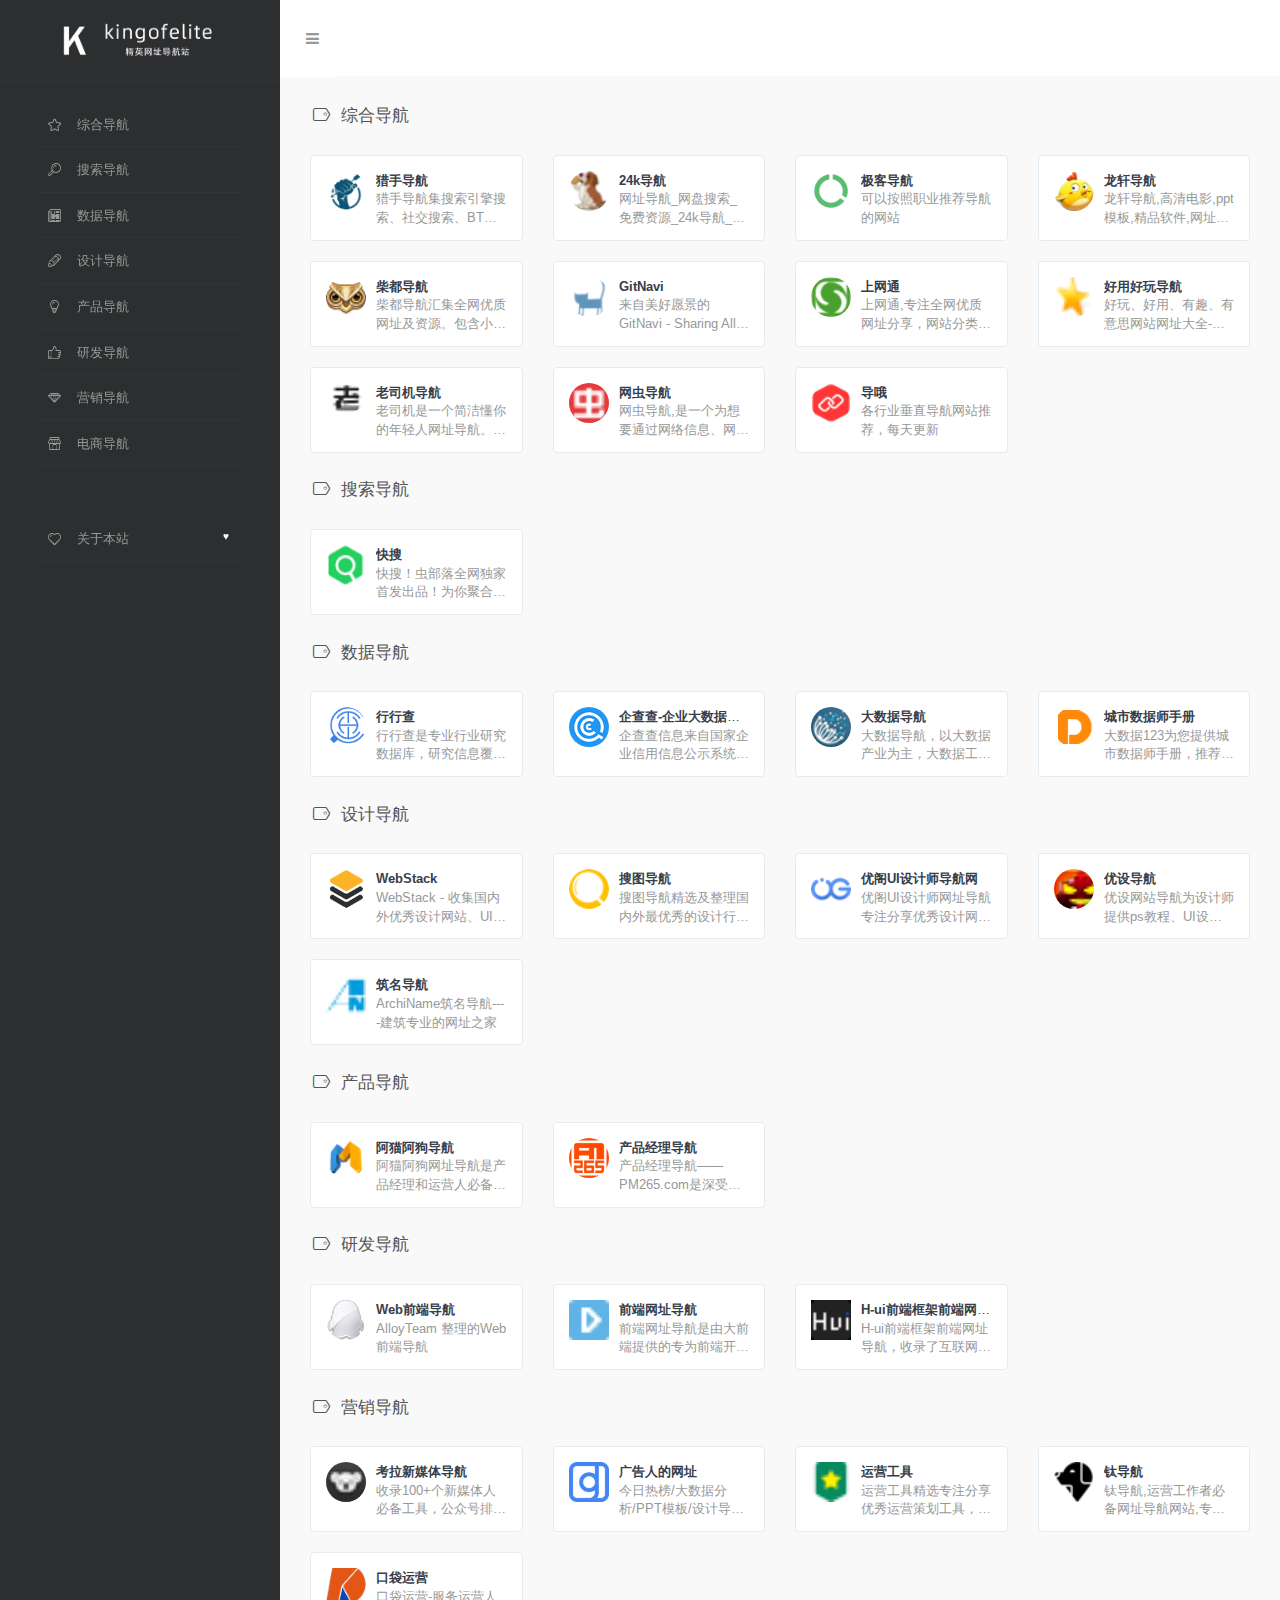
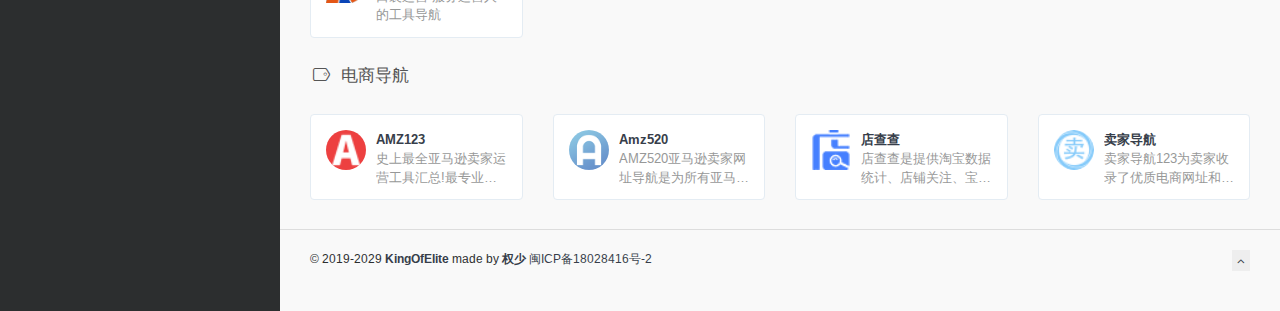
==== index.html @ 4eab6dbd "first commit" ====
<!DOCTYPE html>
<html lang="zh">

<head>
    <script>
      var _hmt = _hmt || [];
      (function() {
        var hm = document.createElement("script");
        hm.src = "https://hm.baidu.com/hm.js?7c1c04d73ad5d10d6b781a9e1c3aa56c";
        var s = document.getElementsByTagName("script")[0];
        s.parentNode.insertBefore(hm, s);
      })();
    </script>
    <!-- <script async src="//pagead2.googlesyndication.com/pagead/js/adsbygoogle.js"></script> -->
    <!-- <script>
    (adsbygoogle = window.adsbygoogle || []).push({
        google_ad_client: "ca-pub-8550836177608334",
        enable_page_level_ads: true
    });
    </script> -->
    <meta charset="UTF-8">
    <title>KingOfElite - 精英必备导航</title>
    <script>
    document.location.href = "cn/index.html";
    // if (navigator.appName == "Netscape") {
    //     var language = navigator.language;
    // } else {
    //     var language = navigator.browserLanguage;
    //
    // }


    // if (language.indexOf("en") > -1) {
    //     document.location.href = "en/index.html";
    // } else if (language.indexOf("zh") > -1) {
    //     document.location.href = "cn/index.html";
    // } else {
    //     document.location.href = "en/index.html";
    //
    // }
    </script>
    <meta charset="utf-8">
    <meta http-equiv="X-UA-Compatible" content="IE=edge">
    <meta name="viewport" content="width=device-width, initial-scale=1.0" />
    <meta name="author" content="quan" />
    <title>KingOfElite - 精英必备导航</title>
    <meta name="keywords" content="综合导航,搜索导航,数据导航,设计导航,产品导航,研发导航,营销导航,电商导航,kingofelite.com">
    <meta name="description" content="KingOfElite - 收集优秀导航网站,按照分类整理收集的导航网站。kingofelite.com">
    <link rel="shortcut icon" href="../assets/images/favicon.png">
    <!-- / FB Open Graph -->
    <meta property="og:type" content="article">
    <meta property="og:url" content="http://kingofelite.com/">
    <meta property="og:title" content="KingOfElite - 精英必备导航">
    <meta property="og:description" content="KingOfElite - 收集优秀导航网站,按照分类整理收集的导航网站。kingofelite.com">
    <meta property="og:image" content="http://kingofelite.com/assets/images/favicon.png">
    <meta property="og:site_name" content="综合导航,搜索导航,数据导航,设计导航,产品导航,研发导航,营销导航,电商导航,kingofelite.com">
    <!-- / Twitter Cards -->
    <!-- <meta name="twitter:card" content="summary_large_image">
    <meta name="twitter:title" content="KingOfElite - 收集国内外优秀设计网站、UI设计资源网站、灵感创意网站、Resources网站，定时更新分享优质产品设计书签。kingofelite.com">
    <meta name="twitter:description" content="UI设计,UI设计素材,设计导航,网址导航,设计资源,创意导航,创意网站导航,设计师网址大全,设计素材大全,设计师导航,UI设计资源,优秀UI设计欣赏,设计师导航,设计师网址大全,设计师网址导航,产品经理网址导航,UX师网址导航,kingofelite.com">
    <meta name="twitter:image" content="http://kingofelite.com/assets/images/KingOfElite_banner_cn.png"> -->
</head>

<body>
    <!-- Global site tag (gtag.js) - Google Analytics -->
    <!-- <script async src="https://www.googletagmanager.com/gtag/js?id=UA-111463289-1"></script> -->
    <!-- <script>
    window.dataLayer = window.dataLayer || [];

    function gtag() {
        dataLayer.push(arguments);
    }
    gtag('js', new Date());

    gtag('config', 'UA-111463289-1');
    </script> -->
</body>

</html>
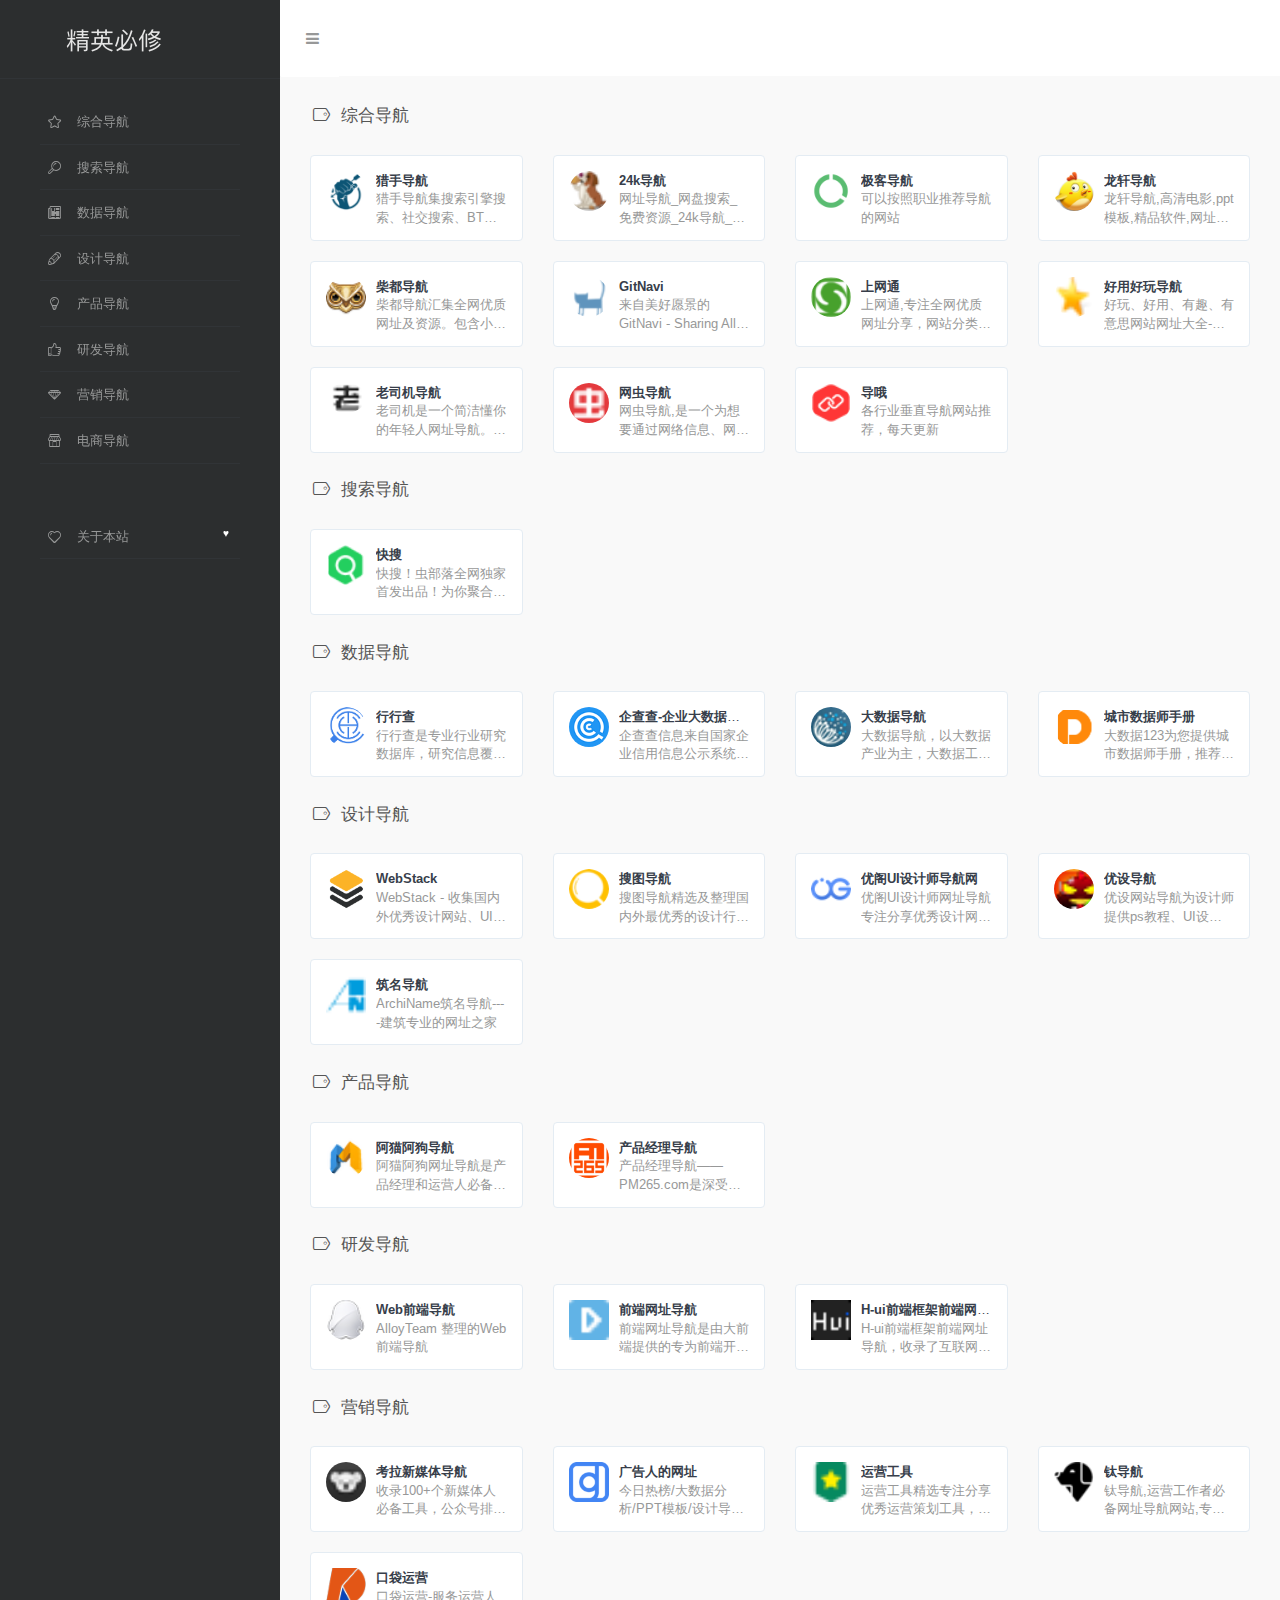
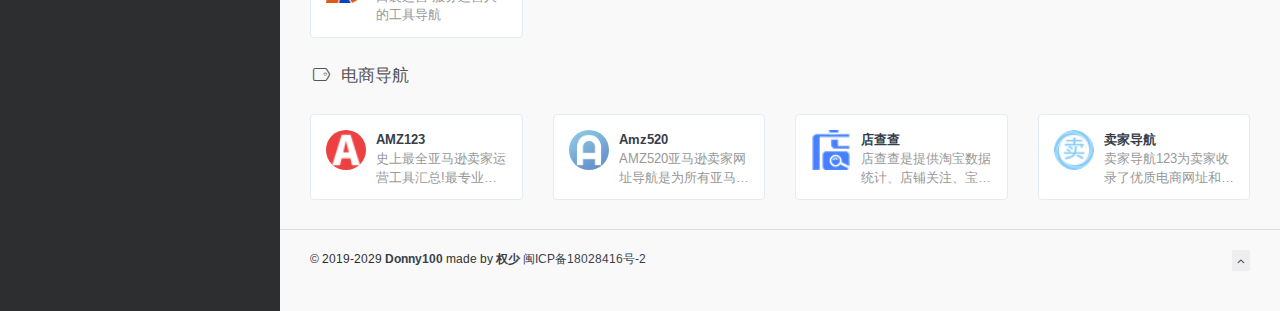
==== commit f53180f7: "update title logo" ====
--- a/index.html
+++ b/index.html
@@ -2,15 +2,6 @@
 <html lang="zh">
 
 <head>
-    <script>
-      var _hmt = _hmt || [];
-      (function() {
-        var hm = document.createElement("script");
-        hm.src = "https://hm.baidu.com/hm.js?7c1c04d73ad5d10d6b781a9e1c3aa56c";
-        var s = document.getElementsByTagName("script")[0];
-        s.parentNode.insertBefore(hm, s);
-      })();
-    </script>
     <!-- <script async src="//pagead2.googlesyndication.com/pagead/js/adsbygoogle.js"></script> -->
     <!-- <script>
     (adsbygoogle = window.adsbygoogle || []).push({
@@ -19,7 +10,7 @@
     });
     </script> -->
     <meta charset="UTF-8">
-    <title>KingOfElite - 精英必备导航</title>
+    <title>Donny100 - 精英必备导航</title>
     <script>
     document.location.href = "cn/index.html";
     // if (navigator.appName == "Netscape") {
@@ -43,22 +34,22 @@
     <meta http-equiv="X-UA-Compatible" content="IE=edge">
     <meta name="viewport" content="width=device-width, initial-scale=1.0" />
     <meta name="author" content="quan" />
-    <title>KingOfElite - 精英必备导航</title>
-    <meta name="keywords" content="综合导航,搜索导航,数据导航,设计导航,产品导航,研发导航,营销导航,电商导航,kingofelite.com">
-    <meta name="description" content="KingOfElite - 收集优秀导航网站,按照分类整理收集的导航网站。kingofelite.com">
+    <title>Donny100 - 精英必备导航</title>
+    <meta name="keywords" content="综合导航,搜索导航,数据导航,设计导航,产品导航,研发导航,营销导航,电商导航,donny100.github.io">
+    <meta name="description" content="Donny100 - 收集优秀导航网站,按照分类整理收集的导航网站。donny100.github.io">
     <link rel="shortcut icon" href="../assets/images/favicon.png">
     <!-- / FB Open Graph -->
     <meta property="og:type" content="article">
-    <meta property="og:url" content="http://kingofelite.com/">
-    <meta property="og:title" content="KingOfElite - 精英必备导航">
-    <meta property="og:description" content="KingOfElite - 收集优秀导航网站,按照分类整理收集的导航网站。kingofelite.com">
-    <meta property="og:image" content="http://kingofelite.com/assets/images/favicon.png">
-    <meta property="og:site_name" content="综合导航,搜索导航,数据导航,设计导航,产品导航,研发导航,营销导航,电商导航,kingofelite.com">
+    <meta property="og:url" content="http://donny100.github.io/">
+    <meta property="og:title" content="Donny100 - 精英必备导航">
+    <meta property="og:description" content="Donny100 - 收集优秀导航网站,按照分类整理收集的导航网站。donny100.github.io">
+    <meta property="og:image" content="http://donny100.github.io/assets/images/favicon.png">
+    <meta property="og:site_name" content="综合导航,搜索导航,数据导航,设计导航,产品导航,研发导航,营销导航,电商导航,donny100.github.io">
     <!-- / Twitter Cards -->
     <!-- <meta name="twitter:card" content="summary_large_image">
-    <meta name="twitter:title" content="KingOfElite - 收集国内外优秀设计网站、UI设计资源网站、灵感创意网站、Resources网站，定时更新分享优质产品设计书签。kingofelite.com">
-    <meta name="twitter:description" content="UI设计,UI设计素材,设计导航,网址导航,设计资源,创意导航,创意网站导航,设计师网址大全,设计素材大全,设计师导航,UI设计资源,优秀UI设计欣赏,设计师导航,设计师网址大全,设计师网址导航,产品经理网址导航,UX师网址导航,kingofelite.com">
-    <meta name="twitter:image" content="http://kingofelite.com/assets/images/KingOfElite_banner_cn.png"> -->
+    <meta name="twitter:title" content="Donny100 - 收集国内外优秀设计网站、UI设计资源网站、灵感创意网站、Resources网站，定时更新分享优质产品设计书签。donny100.github.io">
+    <meta name="twitter:description" content="UI设计,UI设计素材,设计导航,网址导航,设计资源,创意导航,创意网站导航,设计师网址大全,设计素材大全,设计师导航,UI设计资源,优秀UI设计欣赏,设计师导航,设计师网址大全,设计师网址导航,产品经理网址导航,UX师网址导航,donny100.github.io">
+    <meta name="twitter:image" content="http://donny100.github.io/assets/images/Donny100_banner_cn.png"> -->
 </head>
 
 <body>
